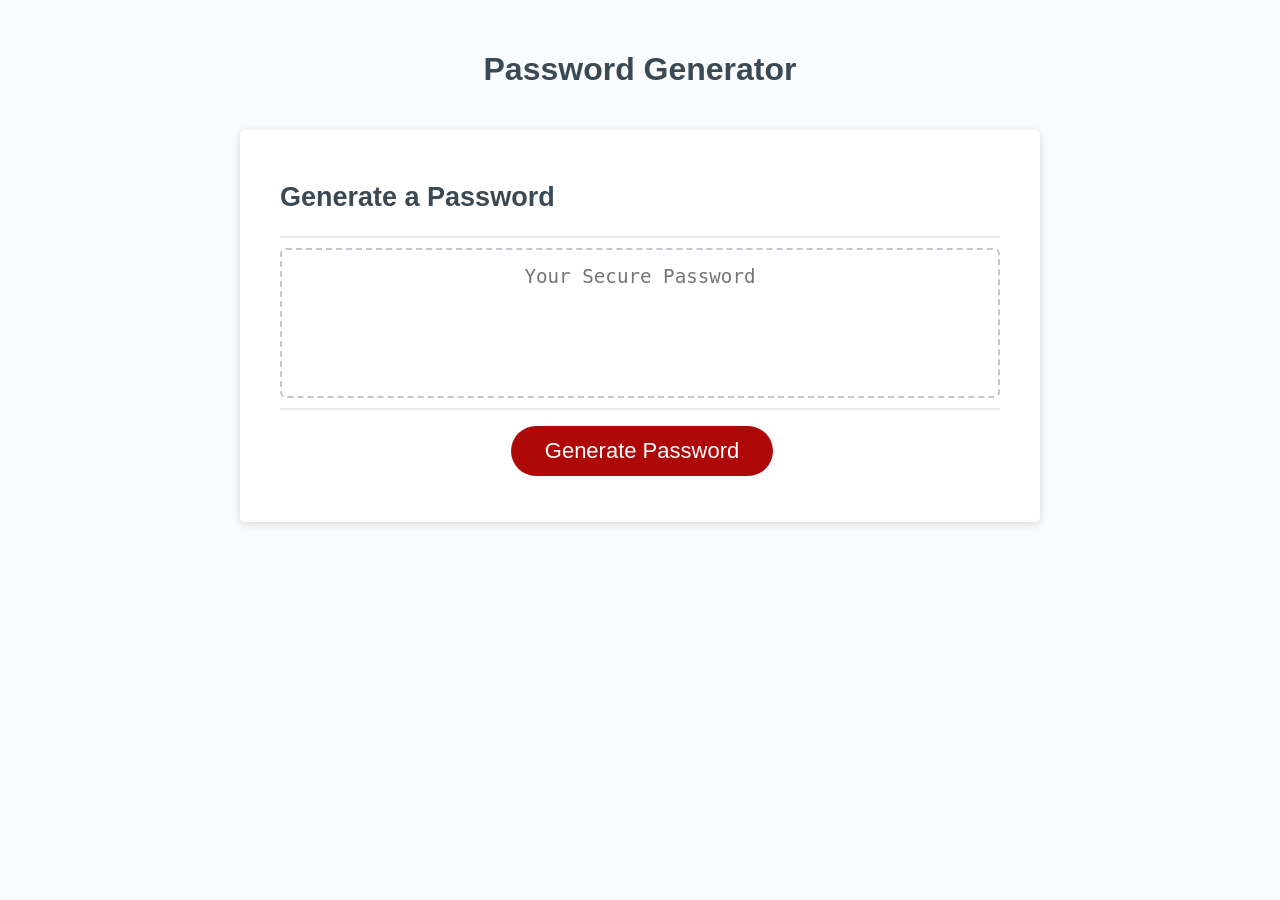
==== index.html @ 272f5ad6 "finally cleaned up this code, forgot to git init in this folder . redid readme and cleaned up a bit " ====
<!DOCTYPE html>
<html lang="en">
  <head>
    <meta charset="UTF-8" />
    <meta name="viewport" content="width=device-width, initial-scale=1.0" />
    <meta http-equiv="X-UA-Compatible" content="ie=edge" />
    <title>Password Generator</title>
    <link rel="stylesheet" href="assets/style.css"/>
  </head>

  <body>
    <div class="wrapper">
      <header>
        <h1>Password Generator</h1>
      </header>
      <div class="card">
        <div class="card-header">
          <h2>Generate a Password</h2>
        </div>
        <div class="card-body">
          <textarea
            readonly
            id="password"
            placeholder="Your Secure Password"
            aria-label="Generated Password"
          ></textarea>
        </div>
        <div class="card-footer">
          <button id="generate" class="btn">Generate Password</button>
        </div>
      </div>
    </div>
    <script src="script.js"></script>
  </body>
</html>
---- assets/style.css ----
*,
*::before,
*::after {
  box-sizing: border-box;
}

html,
body,
.wrapper {
  height: 100%;
  margin: 0;
  padding: 0;
}

body {
  font-family: sans-serif;
  background-color: #f9fbfd;
}

.wrapper {
  padding-top: 30px;
  padding-left: 20px;
  padding-right: 20px;
}

header {
  text-align: center;
  padding: 20px;
  padding-top: 0px;
  color: hsl(206, 17%, 28%);
}

.card {
  background-color: hsl(0, 0%, 100%);
  border-radius: 5px;
  border-width: 1px;
  box-shadow: rgba(0, 0, 0, 0.15) 0px 2px 8px 0px;
  color: hsl(206, 17%, 28%);
  font-size: 18px;
  margin: 0 auto;
  max-width: 800px;
  padding: 30px 40px;
}

.card-header::after {
  content: " ";
  display: block;
  width: 100%;
  background: #e7e9eb;
  height: 2px;
}

.card-body {
  min-height: 100px;
}

.card-footer {
  text-align: center;
}

.card-footer::before {
  content: " ";
  display: block;
  width: 100%;
  background: #e7e9eb;
  height: 2px;
}

.card-footer::after {
  content: " ";
  display: block;
  clear: both;
}

.btn {
  border: none;
  background-color: hsl(360, 91%, 36%);
  border-radius: 25px;
  box-shadow: rgba(0, 0, 0, 0.1) 0px 1px 6px 0px rgba(0, 0, 0, 0.2) 0px 1px 1px
    0px;
  color: hsl(0, 0%, 100%);
  display: inline-block;
  font-size: 22px;
  line-height: 22px;
  margin: 16px 16px 16px 20px;
  padding: 14px 34px;
  text-align: center;
  cursor: pointer;
}

button[disabled] {
  cursor: default;
  background: #c0c7cf;
}

.float-right {
  float: right;
}

#password {
  -webkit-appearance: none;
  -moz-appearance: none;
  appearance: none;
  border: none;
  display: block;
  width: 100%;
  padding-top: 15px;
  padding-left: 15px;
  padding-right: 15px;
  padding-bottom: 85px;
  font-size: 1.2rem;
  text-align: center;
  margin-top: 10px;
  margin-bottom: 10px;
  border: 2px dashed #c0c7cf;
  border-radius: 6px;
  resize: none;
  overflow: hidden;
}

@media (max-width: 690px) {
  .btn {
    font-size: 1rem;
    margin: 16px 0px 0px 0px;
    padding: 10px 15px;
  }

  #password {
    font-size: 1rem;
  }
}

@media (max-width: 500px) {
  .btn {
    font-size: 0.8rem;
  }
}
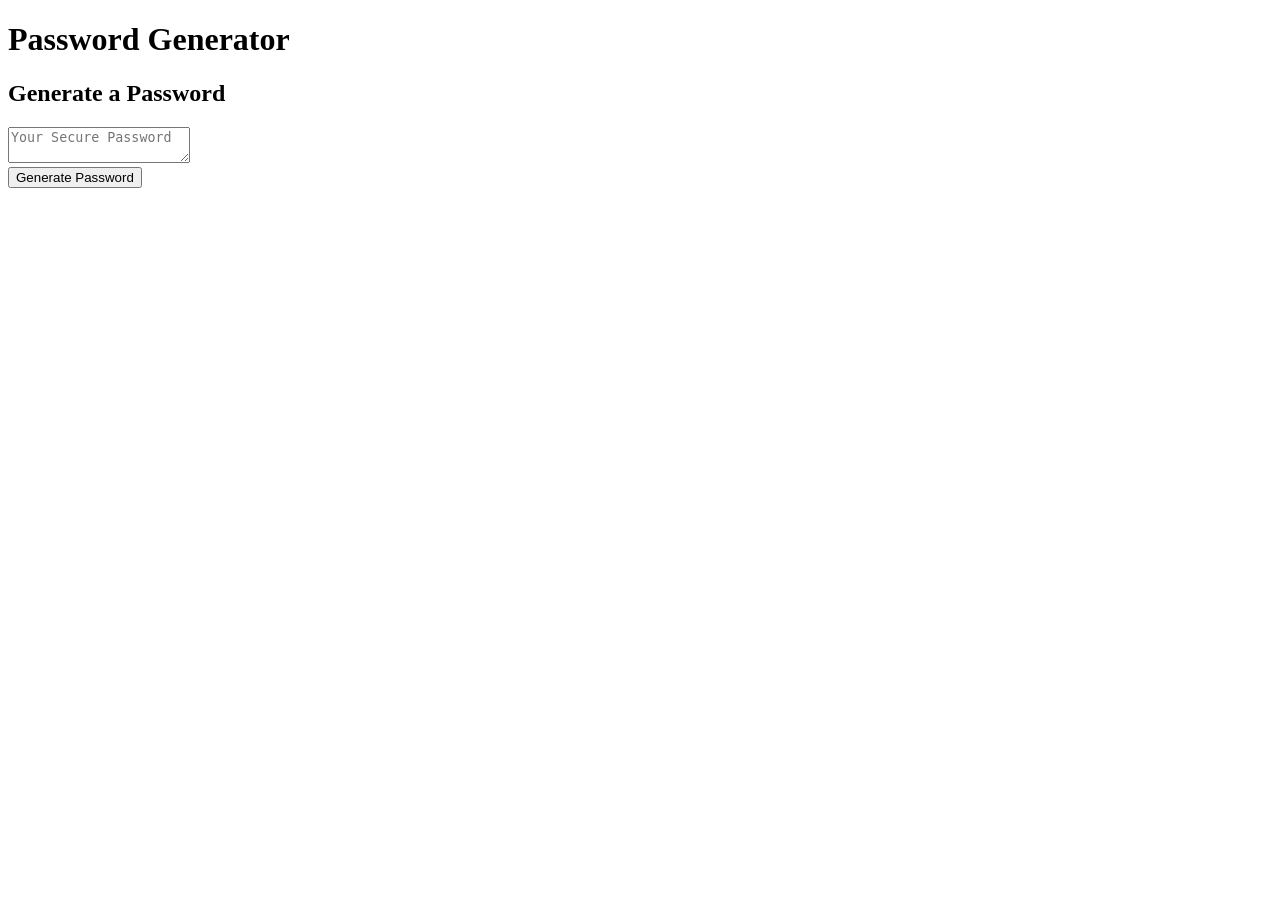
==== commit 2c1aef02: "cleaning up file structure" ====
--- a/index.html
+++ b/index.html
@@ -5,8 +5,9 @@
     <meta name="viewport" content="width=device-width, initial-scale=1.0" />
     <meta http-equiv="X-UA-Compatible" content="ie=edge" />
     <title>Password Generator</title>
-    <link rel="stylesheet" href="assets/style.css"/>
+    <link rel="stylesheet" href="style.css" />
   </head>
+
 
   <body>
     <div class="wrapper">
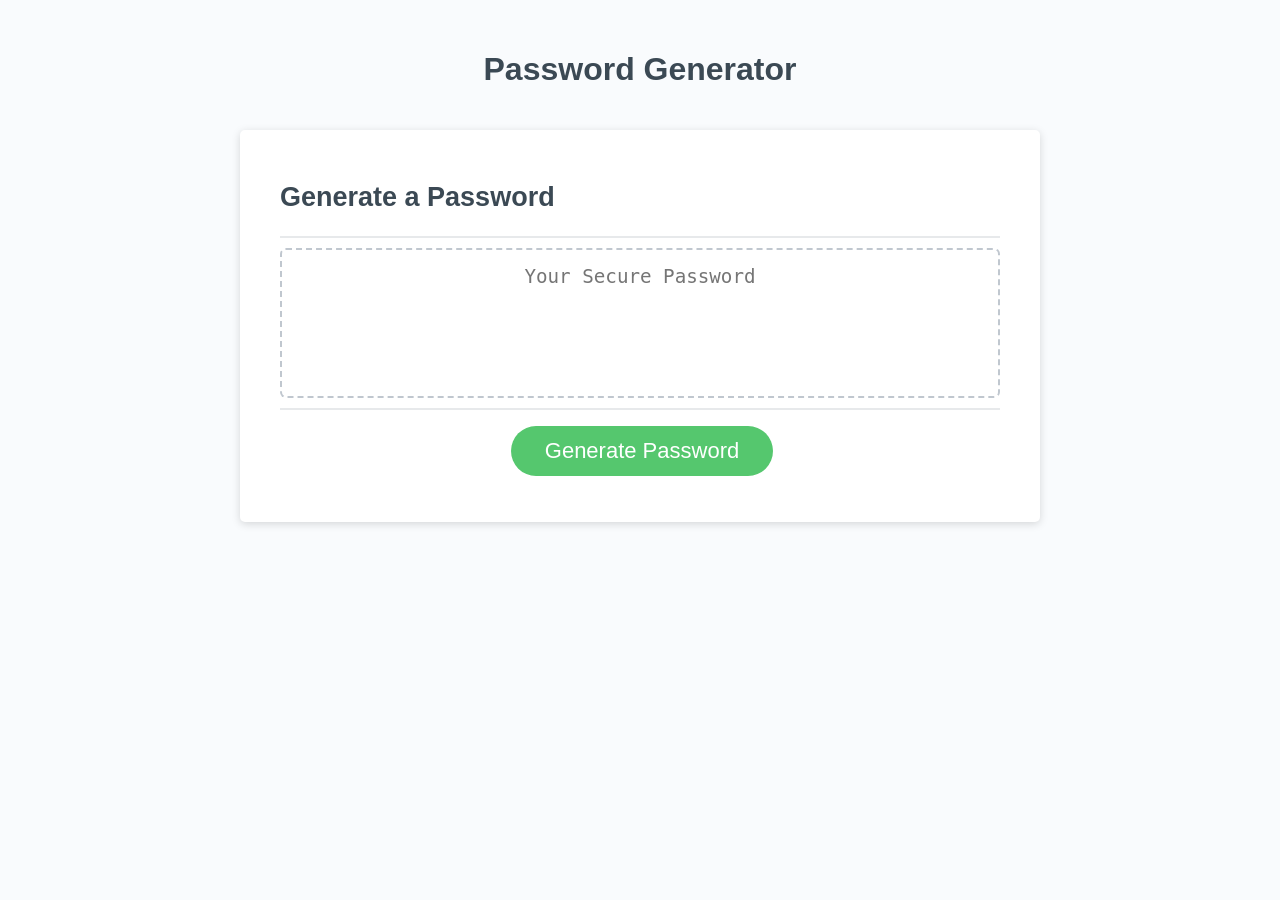
==== commit 78be3a70: "final refactor" ====
--- a/index.html
+++ b/index.html
@@ -5,9 +5,8 @@
     <meta name="viewport" content="width=device-width, initial-scale=1.0" />
     <meta http-equiv="X-UA-Compatible" content="ie=edge" />
     <title>Password Generator</title>
-    <link rel="stylesheet" href="style.css" />
+    <link rel="stylesheet" href="assets/style.css"/>
   </head>
-
 
   <body>
     <div class="wrapper">
@@ -31,6 +30,6 @@
         </div>
       </div>
     </div>
-    <script src="script.js"></script>
+    <script src="assets/script.js"></script>
   </body>
-</html>
+</html>
--- a/assets/style.css
+++ b/assets/style.css
@@ -0,0 +1,137 @@
+*,
+*::before,
+*::after {
+  box-sizing: border-box;
+}
+
+html,
+body,
+.wrapper {
+  height: 100%;
+  margin: 0;
+  padding: 0;
+}
+
+body {
+  font-family: sans-serif;
+  background-color: #f9fbfd;
+}
+
+.wrapper {
+  padding-top: 30px;
+  padding-left: 20px;
+  padding-right: 20px;
+}
+
+header {
+  text-align: center;
+  padding: 20px;
+  padding-top: 0px;
+  color: hsl(206, 17%, 28%);
+}
+
+.card {
+  background-color: hsl(0, 0%, 100%);
+  border-radius: 5px;
+  border-width: 1px;
+  box-shadow: rgba(0, 0, 0, 0.15) 0px 2px 8px 0px;
+  color: hsl(206, 17%, 28%);
+  font-size: 18px;
+  margin: 0 auto;
+  max-width: 800px;
+  padding: 30px 40px;
+}
+
+.card-header::after {
+  content: " ";
+  display: block;
+  width: 100%;
+  background: #e7e9eb;
+  height: 2px;
+}
+
+.card-body {
+  min-height: 100px;
+}
+
+.card-footer {
+  text-align: center;
+}
+
+.card-footer::before {
+  content: " ";
+  display: block;
+  width: 100%;
+  background: #e7e9eb;
+  height: 2px;
+}
+
+.card-footer::after {
+  content: " ";
+  display: block;
+  clear: both;
+}
+
+.btn {
+  border: none;
+  background-color: rgb(85, 199, 110);
+  border-radius: 25px;
+  box-shadow: rgba(0, 0, 0, 0.1) 0px 1px 6px 0px rgba(0, 0, 0, 0.2) 0px 1px 1px
+    0px;
+  color: hsl(0, 0%, 100%);
+  display: inline-block;
+  font-size: 22px;
+  line-height: 22px;
+  margin: 16px 16px 16px 20px;
+  padding: 14px 34px;
+  text-align: center;
+  cursor: pointer;
+}
+
+button[disabled] {
+  cursor: default;
+  background: #c0c7cf;
+}
+
+.float-right {
+  float: right;
+}
+
+#password {
+  -webkit-appearance: none;
+  -moz-appearance: none;
+  appearance: none;
+  border: none;
+  display: block;
+  width: 100%;
+  padding-top: 15px;
+  padding-left: 15px;
+  padding-right: 15px;
+  padding-bottom: 85px;
+  font-size: 1.2rem;
+  text-align: center;
+  margin-top: 10px;
+  margin-bottom: 10px;
+  border: 2px dashed #c0c7cf;
+  border-radius: 6px;
+  resize: none;
+  overflow: hidden;
+}
+
+@media (max-width: 690px) {
+  .btn {
+    font-size: 1rem;
+    margin: 16px 0px 0px 0px;
+    padding: 10px 15px;
+  }
+
+  #password {
+    font-size: 1rem;
+  }
+}
+
+@media (max-width: 500px) {
+  .btn {
+    font-size: 0.8rem;
+  }
+}
